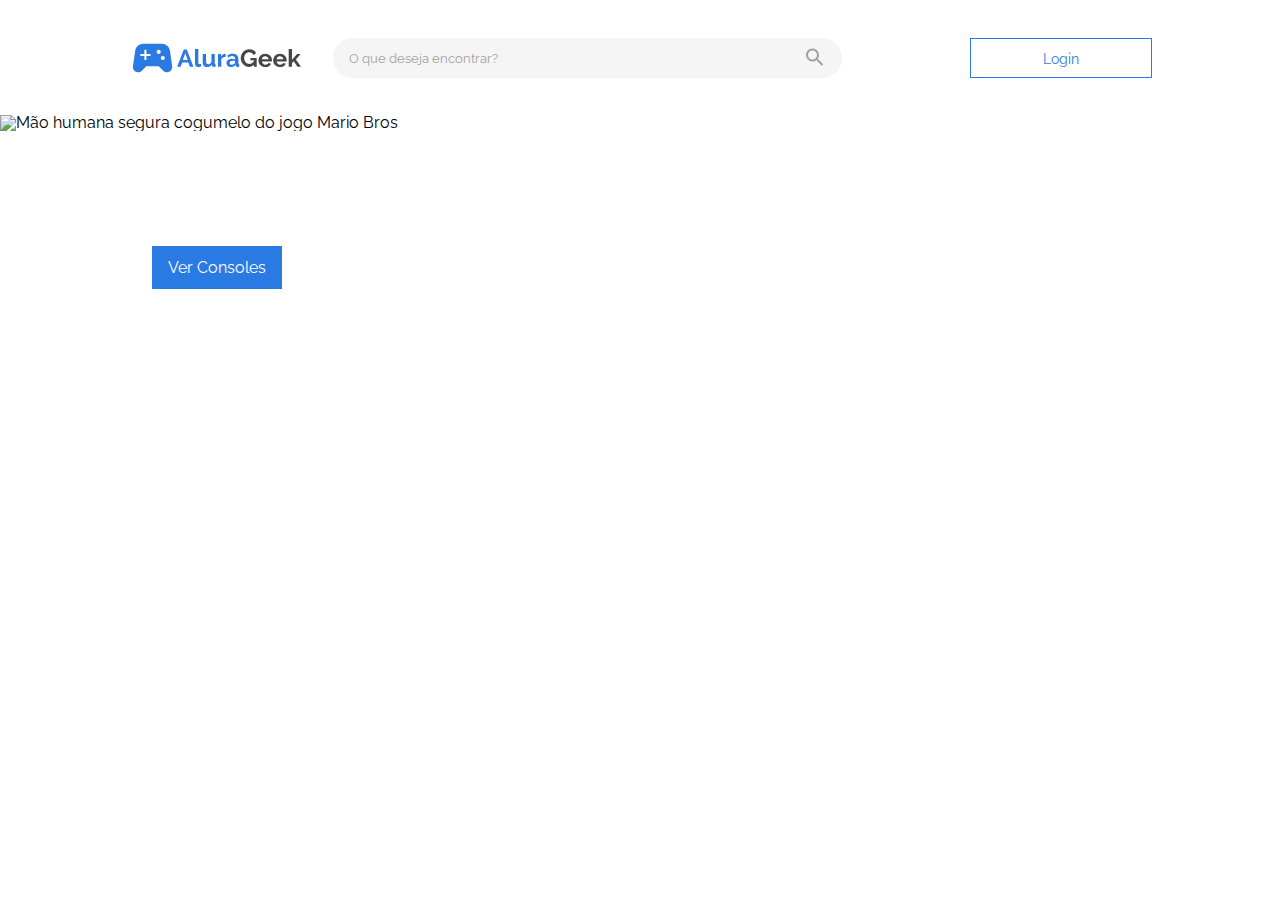
==== index.html @ 4eee3f6c "Search Bar Version 1" ====
<!DOCTYPE html>
<html lang="pt-br">
  <head>
    <meta charset="UTF-8">
    <meta http-equiv="X-UA-Compatible" content="IE=edge">
    <meta name="viewport" content="width=device-width, initial-scale=1.0">
    <style>
      @import url('https://fonts.googleapis.com/css2?family=Raleway&display=swap');
    </style>
    <link rel="stylesheet" href="./assets/css/normalize.css">
    <link rel="stylesheet" href="./assets/css/reset.css">
    <link rel="stylesheet" href="./assets/css/base.css">
    <link rel="stylesheet" href="./assets/css/header.css">
    <link rel="stylesheet" href="./assets/css/banner.css">
    <title>
      Alura Geek - Store
    </title>
  </head>
  <body>
    <header>
      <div class="container flex">
          <div class="flex logo_search-bar">
            <img class="logo" src="./assets/img/Logo.svg" alt="logo Alura Geek">
            <label for="search-bar" class="hideVisually">Barra de pesquisa</label>
            <input id="search-bar" class="search-bar" type="text" placeholder="O que deseja encontrar?">
          </div>
          <a class="login-link" href="#">Login</a>
          <button class="search-button">
            <img src="./assets/img/Icone-lupa.svg" alt="Botão pesquisar">
          </button>
      </div>
    </header>
    <main>
      <div class="container banner">
        <img class="banner-image" alt="Mão humana segura cogumelo do jogo Mario Bros">
        <div class="text-banner">
          <h1>Dezembro Promocional</h1>
          <h2>Produtos selecionados com 33% de desconto</h2>
          <a class="verConsoles-link" href="#consoles">Ver Consoles</a>
        </div>
      </div>
    </main>
  </body>
  <script src="./assets/js/banner-image.js"></script>
</html>
---- assets/css/base.css ----
:root {
  --white-100: #FFFFFF;
  --black-05: ##F5F5F5;
  --black-50: #A2A2A2;
  --black-100: #464646;
  --blue-50: #EAF2FD;
  --blue-100: #2A7AE4;
}

* {
  
  box-sizing: border-box;
  font-family: 'Raleway', sans-serif;
}

a {
  text-decoration: none;
}

.hideVisually {
  border: 0;
  clip: rect(0 0 0 0);
  height: 1px;
  margin: -1px;
  overflow: hidden;
  padding: 0;
  position: absolute;
  width: 1px;
}

*::placeholder {
  opacity: 1;
  color: #A2A2A2;
}

.flex {
  display: flex;
}

.container {
  max-width: 1440px;
  min-width: 360px;
  margin: auto;
}
---- assets/css/header.css ----
header {
  height: 70px;
}

header .container {
  justify-content: space-around;
  align-items: center;
  height: 100%;
  line-height: 100%;
}

header .logo {
  width: 100px;
  height: 28px;
}

header .login-link {
  border: 1px #2A7AE4 solid;
  width: 36%;
  max-width: 166px;
  height: 40px;
  line-height: 40px;
  font-size: 14px;
  text-align: center;
  color: #2A7AE4;
}

header .login-link:visited {
  color: #2A7AE4;
}

header .search-bar {
  display: none;
  width: 100%;
  border: 0;
  height: 40px;
  background: #F5F5F5;
  border-radius: 20px;
  padding: 0 16px;
  background-color: #F5F5F5;
  background-image: url('../img/Icone-lupa-gray.svg');
  background-repeat: no-repeat;
  background-position-x: 97%;
  background-position-y: center;
}

header .search-button {
  background-color: white;
  border: 0;
}

@media only screen and (min-width: 768px) {
  header {
    height: 115px;
  }

  header .container {
    justify-content: space-around;
  }

  div.logo_search-bar {
    width: 100%;
    justify-content: start;
    align-items: center;
    margin-left: 10%;
  }
  
  header .logo {
    margin-right: 32px;
  }
  
  header .login-link {
    margin: 0 10%;
  }
  header .search-bar {
    display: block;
  }
  
  header .search-button {
    display: none;
  }
}

@media only screen and (min-width: 992px) {
  header .logo {
    width: 176px;
    height: 50px;
  }
  
  header .login-link {
    max-width: 182px;
  }
}
---- assets/css/banner.css ----
div.banner {
  position: relative;
}
.banner-image {
  width: 100%;
  height: auto;
}

.text-banner {
  position: absolute;
  top: 40%;
  width: 90%;
  margin: 0 16px;
  color: white;
}

.text-banner h1 {
  width: 328px;
  height: 26px;
  font-style: normal;
  font-weight: 700;
  font-size: 22px;
  line-height: 26px;
  margin-bottom: 8px;
}

.text-banner h2 {
  font-weight: 600;
  font-size: 14px;
  line-height: 16px;
  margin-bottom: 25px;
}

.verConsoles-link,
.verConsoles-link:visited {
  padding: 12px 16px;
  width: 119px;
  height: 40px;
  background: #2A7AE4;
  color: #ffffff;
}

@media only screen and (min-width: 600px) {
  .text-banner {
    margin: 0 0 0 32px;
  }

  .text-banner h1 {
    width: 704px;
    height: 61px;
    font-style: normal;
    font-weight: 700;
    font-size: 52px;
    line-height: 61px;
    margin-bottom: 16px;
  }
  
  .text-banner h2 {
    width: 704px;
    height: 26px;
    font-weight: 700;
    font-size: 22px;
    line-height: 26px;
    margin-bottom: 40px;
  }
}

@media only screen and (min-width: 992px) {
  .text-banner {
    top: 10%;
    margin: 0 152px;
  }

  .text-banner h1 {
    width: 751px;
    height: 61px;    
  }
  
  .text-banner h2 {
    width: 704px;
    height: 26px;
  }
}

@media only screen and (min-width: 1300px) {
  .text-banner {
    top: 40%;
  }
}
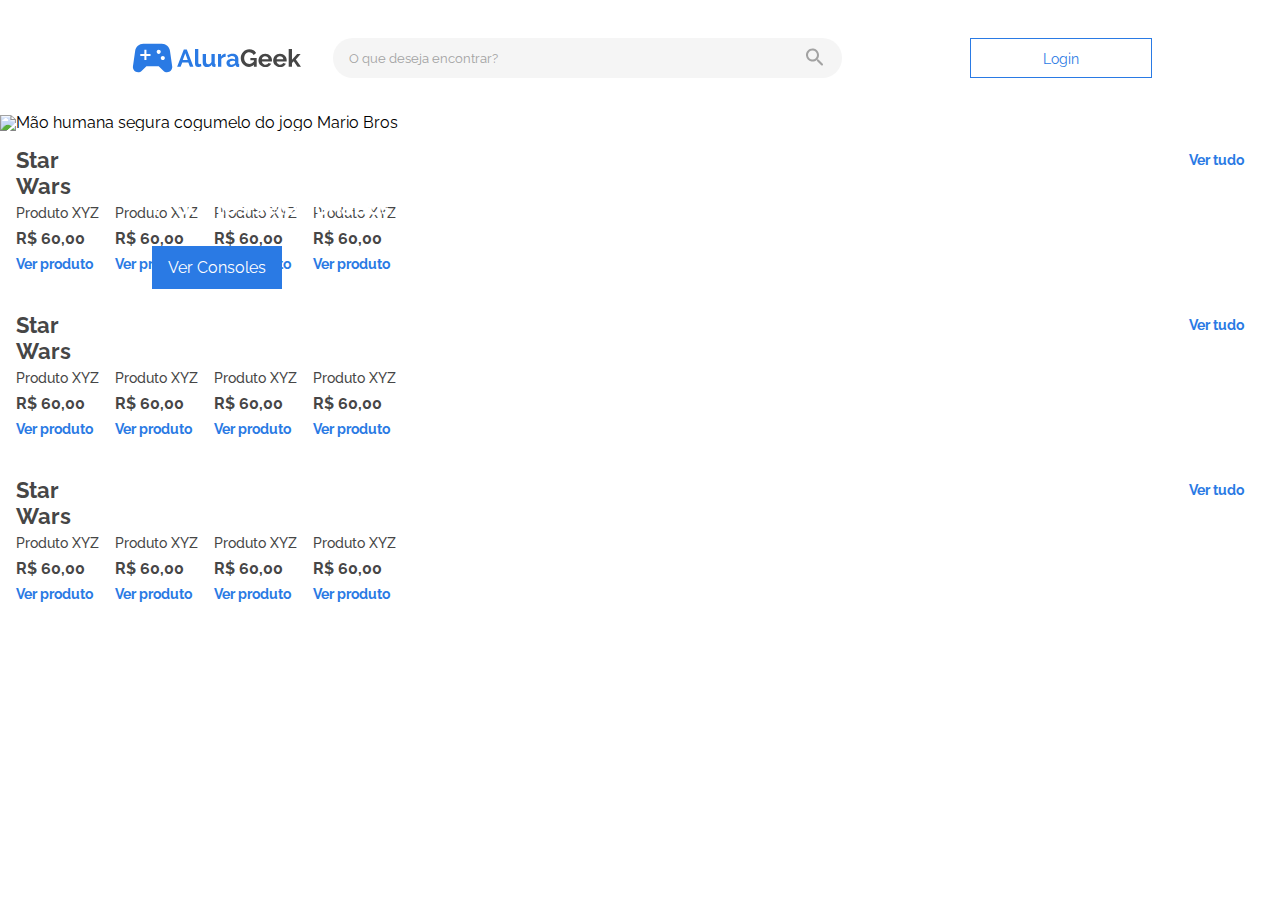
==== commit 984ac34e: "Sections 360 structure" ====
--- a/index.html
+++ b/index.html
@@ -12,6 +12,7 @@
     <link rel="stylesheet" href="./assets/css/base.css">
     <link rel="stylesheet" href="./assets/css/header.css">
     <link rel="stylesheet" href="./assets/css/banner.css">
+    <link rel="stylesheet" href="./assets/css/sections.css">
     <title>
       Alura Geek - Store
     </title>
@@ -33,12 +34,135 @@
     <main>
       <div class="container banner">
         <img class="banner-image" alt="Mão humana segura cogumelo do jogo Mario Bros">
-        <div class="text-banner">
+        <div class="text-banner" role="main">
           <h1>Dezembro Promocional</h1>
           <h2>Produtos selecionados com 33% de desconto</h2>
           <a class="verConsoles-link" href="#consoles">Ver Consoles</a>
         </div>
       </div>
+      <div class="container sections flex">
+        <section class="container">
+          <div class="flex verTudo">
+            <h3>Star Wars</h3>
+            <a href="">Ver tudo</a>
+          </div>
+          <div class="star_wars-section flex">
+            <a href="" aria-labelledby="">
+              <figure class="product">
+              <img src="./assets/img/caneca-capacete.svg" alt="">
+              <figcaption id="">Produto XYZ <span class="hideVisually">por R$60,00</span></figcaption>
+              <p class="preco">R$ 60,00</p>
+              <a href="">Ver produto</a>
+            </figure>
+            </a>
+            <a href="" aria-labelledby="">
+              <figure class="product">
+              <img src="./assets/img/caneca-capacete.svg" alt="">
+              <figcaption id="">Produto XYZ <span class="hideVisually">por R$60,00</span></figcaption>
+              <p class="preco">R$ 60,00</p>
+              <a href="">Ver produto</a>
+            </figure>
+            </a>
+            <a href="" aria-labelledby="">
+              <figure class="product">
+              <img src="./assets/img/caneca-capacete.svg" alt="">
+              <figcaption id="">Produto XYZ <span class="hideVisually">por R$60,00</span></figcaption>
+              <p class="preco">R$ 60,00</p>
+              <a href="">Ver produto</a>
+            </figure>
+            </a>
+            <a href="" aria-labelledby="">
+              <figure class="product">
+              <img src="./assets/img/caneca-capacete.svg" alt="">
+              <figcaption id="">Produto XYZ <span class="hideVisually">por R$60,00</span></figcaption>
+              <p class="preco">R$ 60,00</p>
+              <a href="">Ver produto</a>
+            </figure>
+            </a>
+          </div>
+        </section>
+        <section class="container">
+          <div class="flex verTudo">
+            <h3>Star Wars</h3>
+            <a href="">Ver tudo</a>
+          </div>
+          <div class="star_wars-section flex">
+            <a href="" aria-labelledby="">
+              <figure class="product">
+              <img src="./assets/img/caneca-capacete.svg" alt="">
+              <figcaption id="">Produto XYZ <span class="hideVisually">por R$60,00</span></figcaption>
+              <p class="preco">R$ 60,00</p>
+              <a href="">Ver produto</a>
+            </figure>
+            </a>
+            <a href="" aria-labelledby="">
+              <figure class="product">
+              <img src="./assets/img/caneca-capacete.svg" alt="">
+              <figcaption id="">Produto XYZ <span class="hideVisually">por R$60,00</span></figcaption>
+              <p class="preco">R$ 60,00</p>
+              <a href="">Ver produto</a>
+            </figure>
+            </a>
+            <a href="" aria-labelledby="">
+              <figure class="product">
+              <img src="./assets/img/caneca-capacete.svg" alt="">
+              <figcaption id="">Produto XYZ <span class="hideVisually">por R$60,00</span></figcaption>
+              <p class="preco">R$ 60,00</p>
+              <a href="">Ver produto</a>
+            </figure>
+            </a>
+            <a href="" aria-labelledby="">
+              <figure class="product">
+              <img src="./assets/img/caneca-capacete.svg" alt="">
+              <figcaption id="">Produto XYZ <span class="hideVisually">por R$60,00</span></figcaption>
+              <p class="preco">R$ 60,00</p>
+              <a href="">Ver produto</a>
+            </figure>
+            </a>
+          </div>
+        </section>
+        <section class="container">
+          <div class="flex verTudo">
+            <h3>Star Wars</h3>
+            <a href="">Ver tudo</a>
+          </div>
+          <div class="star_wars-section flex">
+            <a href="" aria-labelledby="">
+              <figure class="product">
+              <img src="./assets/img/caneca-capacete.svg" alt="">
+              <figcaption id="">Produto XYZ <span class="hideVisually">por R$60,00</span></figcaption>
+              <p class="preco">R$ 60,00</p>
+              <a href="">Ver produto</a>
+            </figure>
+            </a>
+            <a href="" aria-labelledby="">
+              <figure class="product">
+              <img src="./assets/img/caneca-capacete.svg" alt="">
+              <figcaption id="">Produto XYZ <span class="hideVisually">por R$60,00</span></figcaption>
+              <p class="preco">R$ 60,00</p>
+              <a href="">Ver produto</a>
+            </figure>
+            </a>
+            <a href="" aria-labelledby="">
+              <figure class="product">
+              <img src="./assets/img/caneca-capacete.svg" alt="">
+              <figcaption id="">Produto XYZ <span class="hideVisually">por R$60,00</span></figcaption>
+              <p class="preco">R$ 60,00</p>
+              <a href="">Ver produto</a>
+            </figure>
+            </a>
+            <a href="" aria-labelledby="">
+              <figure class="product">
+              <img src="./assets/img/caneca-capacete.svg" alt="">
+              <figcaption id="">Produto XYZ <span class="hideVisually">por R$60,00</span></figcaption>
+              <p class="preco">R$ 60,00</p>
+              <a href="">Ver produto</a>
+            </figure>
+            </a>
+          </div>
+        </section>
+
+      </div>
     </main>
   </body>
   <script src="./assets/js/banner-image.js"></script>
--- a/assets/css/sections.css
+++ b/assets/css/sections.css
@@ -0,0 +1,71 @@
+div.sections {
+  flex-direction: column;
+}
+
+section.container {
+  width: 100%;
+  padding: 16px 8px;
+}
+
+div.star_wars-section {
+  width: 100%;
+  height: fit-content;
+  flex-wrap: wrap;
+}
+
+div.verTudo {
+  padding: 0 8px;
+  justify-content: space-between;
+  align-items: center;
+}
+
+div.verTudo h3 {
+  width: 101px;
+  height: 26px;
+  font-weight: 700;
+  font-size: 22px;
+  line-height: 26px;
+  color: #464646;
+}
+
+div.verTudo a {
+padding-right: 20px;
+font-weight: 700;
+font-size: 14px;
+color: #2A7AE4;
+background-image: url('../img/blue_arrow.svg');
+background-repeat: no-repeat;
+background-position: right top;
+}
+
+figure.product {
+  margin: 8px;
+}
+
+figure.product img {
+  width: 156px;
+}
+
+figure.product figcaption {
+  font-weight: 500;
+  font-size: 14px;
+  line-height: 16px;
+  color: #464646;
+  margin-top: 8px;
+}
+
+p.preco {
+  font-weight: 700;
+  font-size: 16px;
+  line-height: 19px;
+  color: #464646;
+  margin: 8px 0;
+}
+
+figure.product a{
+  font-weight: 700;
+  font-size: 14px;
+  line-height: 16px;
+  color: #2A7AE4;
+}
+
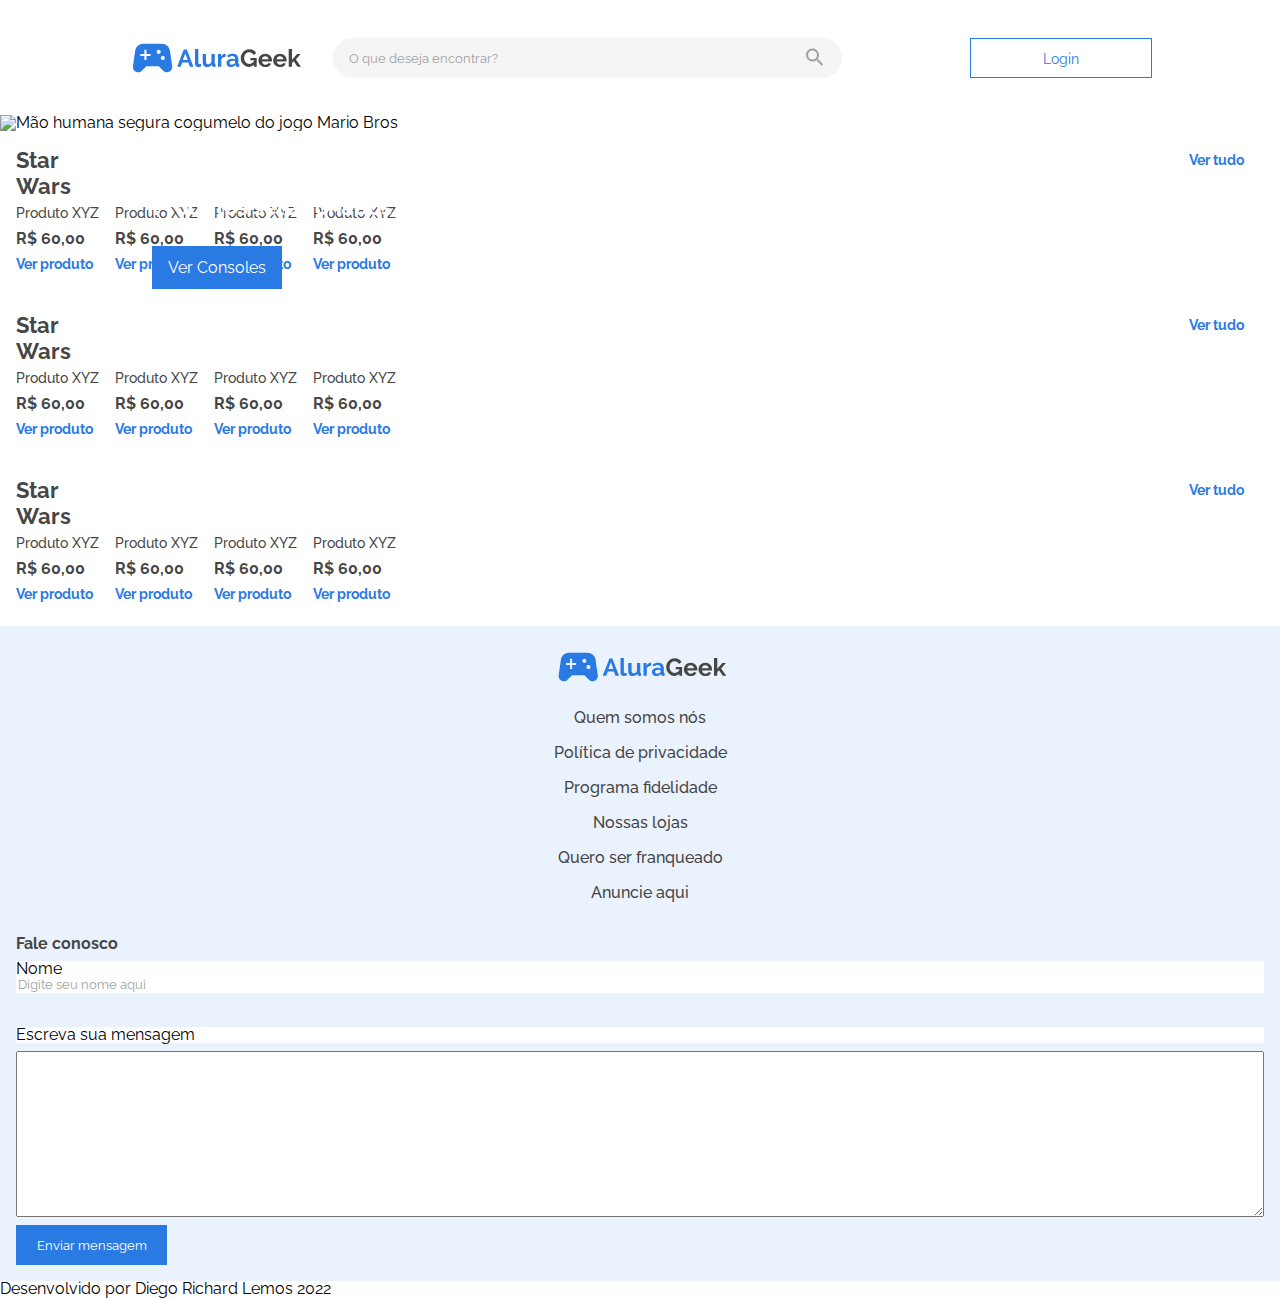
==== commit df75af70: "footer structure" ====
--- a/index.html
+++ b/index.html
@@ -13,6 +13,7 @@
     <link rel="stylesheet" href="./assets/css/header.css">
     <link rel="stylesheet" href="./assets/css/banner.css">
     <link rel="stylesheet" href="./assets/css/sections.css">
+    <link rel="stylesheet" href="./assets/css/footer.css">
     <title>
       Alura Geek - Store
     </title>
@@ -43,7 +44,7 @@
       <div class="container sections flex">
         <section class="container">
           <div class="flex verTudo">
-            <h3>Star Wars</h3>
+            <h3><span class="hideVisually">Seção</span> Star Wars</h3>
             <a href="">Ver tudo</a>
           </div>
           <div class="star_wars-section flex">
@@ -83,7 +84,7 @@
         </section>
         <section class="container">
           <div class="flex verTudo">
-            <h3>Star Wars</h3>
+            <h3><span class="hideVisually">Seção</span> Star Wars</h3>
             <a href="">Ver tudo</a>
           </div>
           <div class="star_wars-section flex">
@@ -123,7 +124,7 @@
         </section>
         <section class="container">
           <div class="flex verTudo">
-            <h3>Star Wars</h3>
+            <h3><span class="hideVisually">Seção</span> Star Wars</h3>
             <a href="">Ver tudo</a>
           </div>
           <div class="star_wars-section flex">
@@ -164,6 +165,36 @@
 
       </div>
     </main>
+    <footer class="container">
+      <div class="footer flex">
+        <div class="logo-nav flex">
+          <h3 class="hideVisually">Menu de Navegação no rodapé</h3>
+          <img class="logo-footer" src="./assets/img/Logo.svg" alt="logo Alura Geek"></img>
+          <ul class="nav-footer flex">
+            <li class="nav-footer-item">Quem somos nós</li>
+            <li class="nav-footer-item">Política de privacidade</li>
+            <li class="nav-footer-item">Programa fidelidade</li>
+            <li class="nav-footer-item">Nossas lojas</li>
+            <li class="nav-footer-item">Quero ser franqueado</li>
+            <li class="nav-footer-item">Anuncie aqui</li>
+          </ul>
+        </div>
+        <form class="contact-form flex">
+          <fieldset  class="flex">
+            <legend>Fale conosco <span class="hideVisually">preencha seu nome e sua mensagem</span></legend>
+            <label for="#contactName">Nome</label>
+            <input id="contactName" type="text" placeholder="Digite seu nome aqui">
+            <label for="#contactMessage">Escreva sua mensagem</label>
+            <textarea id="contactMessage" cols="30" rows="10"></textarea>
+            <button class="contactSubmit" type="submit">Enviar mensagem</button>
+          </fieldset>
+        </form>
+      </div>
+    </footer>
+    <div class="poweredBy">
+      Desenvolvido por Diego Richard Lemos
+      2022
+    </div>
   </body>
   <script src="./assets/js/banner-image.js"></script>
 </html>
--- a/assets/css/banner.css
+++ b/assets/css/banner.css
@@ -40,7 +40,7 @@
   color: #ffffff;
 }
 
-@media only screen and (min-width: 600px) {
+@media only screen and (min-width: 768px) {
   .text-banner {
     margin: 0 0 0 32px;
   }
--- a/assets/css/footer.css
+++ b/assets/css/footer.css
@@ -0,0 +1,86 @@
+div.footer {
+  flex-direction: column;
+  align-items: center;
+  justify-content: center;
+  padding: 16px;
+  background: #EAF2FD;
+}
+
+.logo-nav {
+  flex-direction: column;
+  align-items: center;
+  padding: 0px;
+  gap: 16px;
+}
+
+.nav-footer {
+  flex-direction: column;
+  align-items: center;
+  gap: 16px;
+  margin-bottom: 32px;
+}
+
+.nav-footer-item {
+  font-weight: 500;
+  font-size: 16px;
+  line-height: 19px;
+  text-align: center;
+  color: #464646;
+}
+
+.contact-form {
+  width: 100%;
+}
+
+div.footer fieldset {
+  width: 100%;
+  flex-direction: column;
+  align-items: flex-start;
+  padding: 0px;
+  gap: 8px;
+}
+
+div.footer fieldset legend {
+  font-weight: 700;
+  font-size: 16px;
+  line-height: 19px;
+  color: #464646;
+  margin-bottom: 8px;
+}
+
+div.footer fieldset label {
+  background-color: #ffffff;
+  width: 100%;
+  margin: 0;
+  padding: 0;
+}
+
+#contactName {
+  position: relative;
+  top: -10px;
+  width: 100%;
+  border: 0;
+  margin-top: 0;
+  margin-bottom: 16px;
+}
+
+#contactMessage {
+  width: 100%;
+}
+
+.contactSubmit{
+  color: #ffffff;
+  width: 151px;
+  height: 40px;
+  background: #2A7AE4;
+  display: flex;
+  flex-direction: row;
+  justify-content: center;
+  align-items: center;
+  border: 0;
+}
+
+.logo-footer {
+  width: 176px;
+  height: 50px;
+}
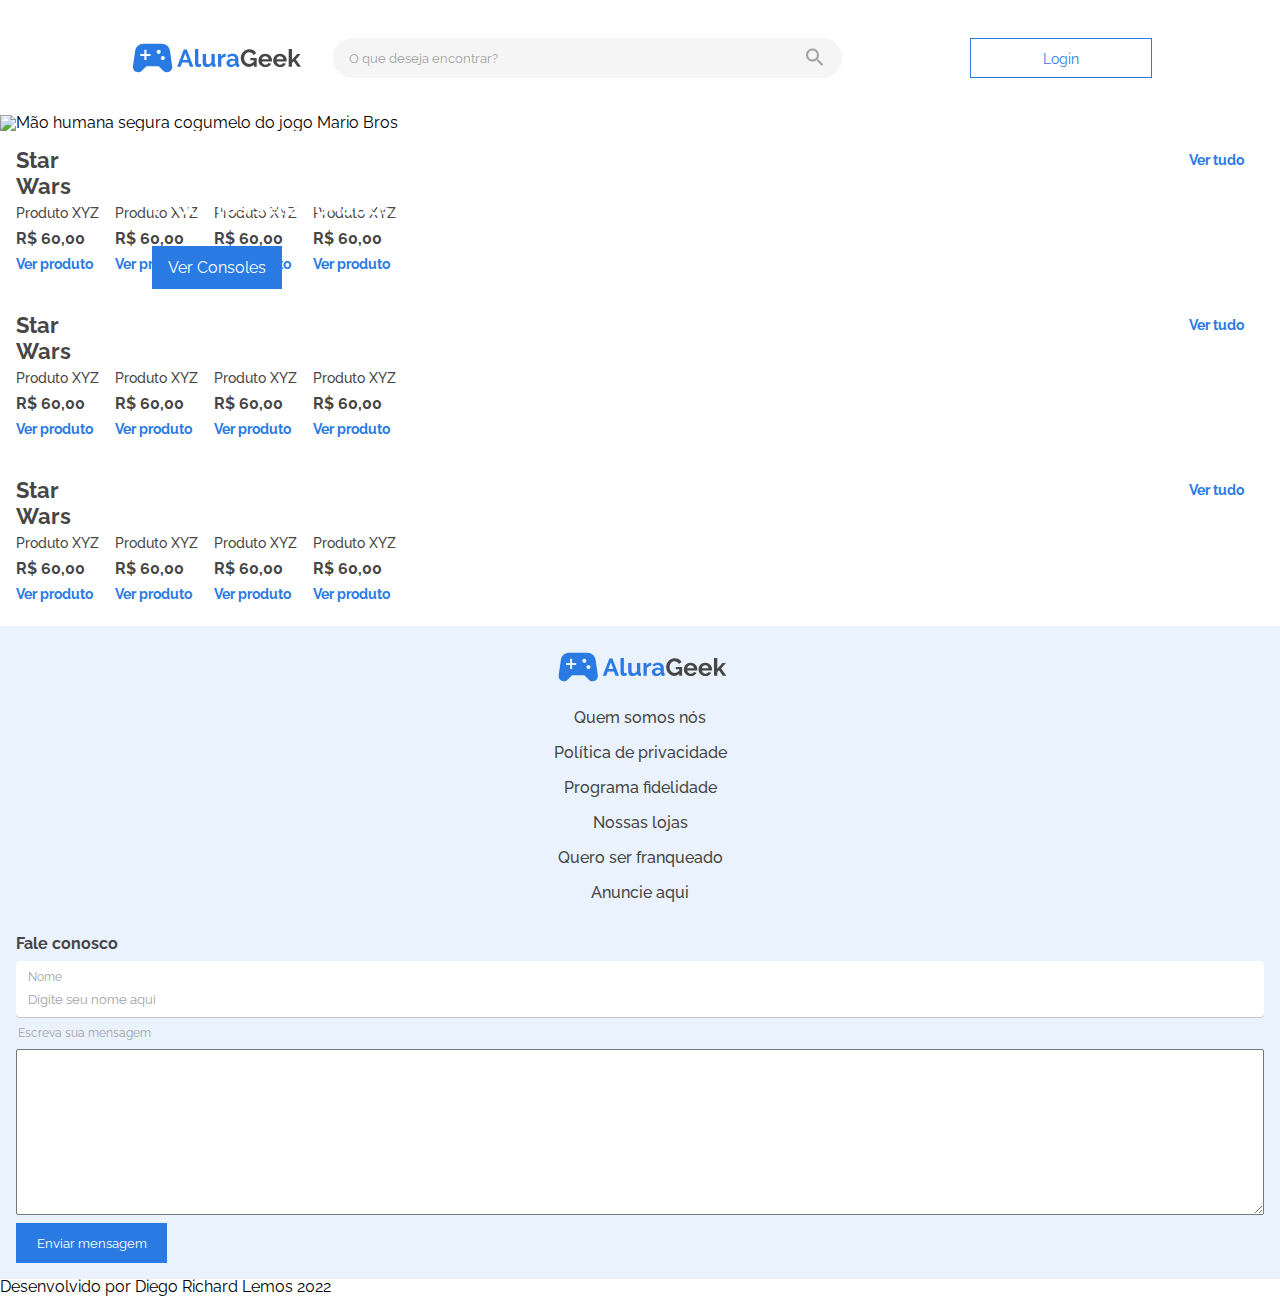
==== commit 99b5b57a: "Contact Name Style" ====
--- a/index.html
+++ b/index.html
@@ -182,8 +182,10 @@
         <form class="contact-form flex">
           <fieldset  class="flex">
             <legend>Fale conosco <span class="hideVisually">preencha seu nome e sua mensagem</span></legend>
-            <label for="#contactName">Nome</label>
-            <input id="contactName" type="text" placeholder="Digite seu nome aqui">
+            <div class="contactName flex">
+              <label for="#contactName">Nome</label>
+              <input id="contactName" type="text" placeholder="Digite seu nome aqui">
+            </div>
             <label for="#contactMessage">Escreva sua mensagem</label>
             <textarea id="contactMessage" cols="30" rows="10"></textarea>
             <button class="contactSubmit" type="submit">Enviar mensagem</button>
--- a/assets/css/footer.css
+++ b/assets/css/footer.css
@@ -48,20 +48,29 @@
   margin-bottom: 8px;
 }
 
+div.contactName {
+  flex-direction: column;
+  gap: 4px;
+  width: 100%;
+  height: 56px;
+  background-color: white;
+  padding: 8px 10px;
+  border-radius: 4px;
+  box-shadow: 0px 1px 0px 0px rgba(200,200,200,1);
+}
+
 div.footer fieldset label {
-  background-color: #ffffff;
-  width: 100%;
-  margin: 0;
-  padding: 0;
+  font-weight: 400;
+  font-size: 12px;
+  line-height: 16px;
+  color: #A2A2A2;
+  padding: 0 2px;
 }
 
 #contactName {
-  position: relative;
-  top: -10px;
   width: 100%;
-  border: 0;
-  margin-top: 0;
-  margin-bottom: 16px;
+  border: none;
+  height: 20px;
 }
 
 #contactMessage {
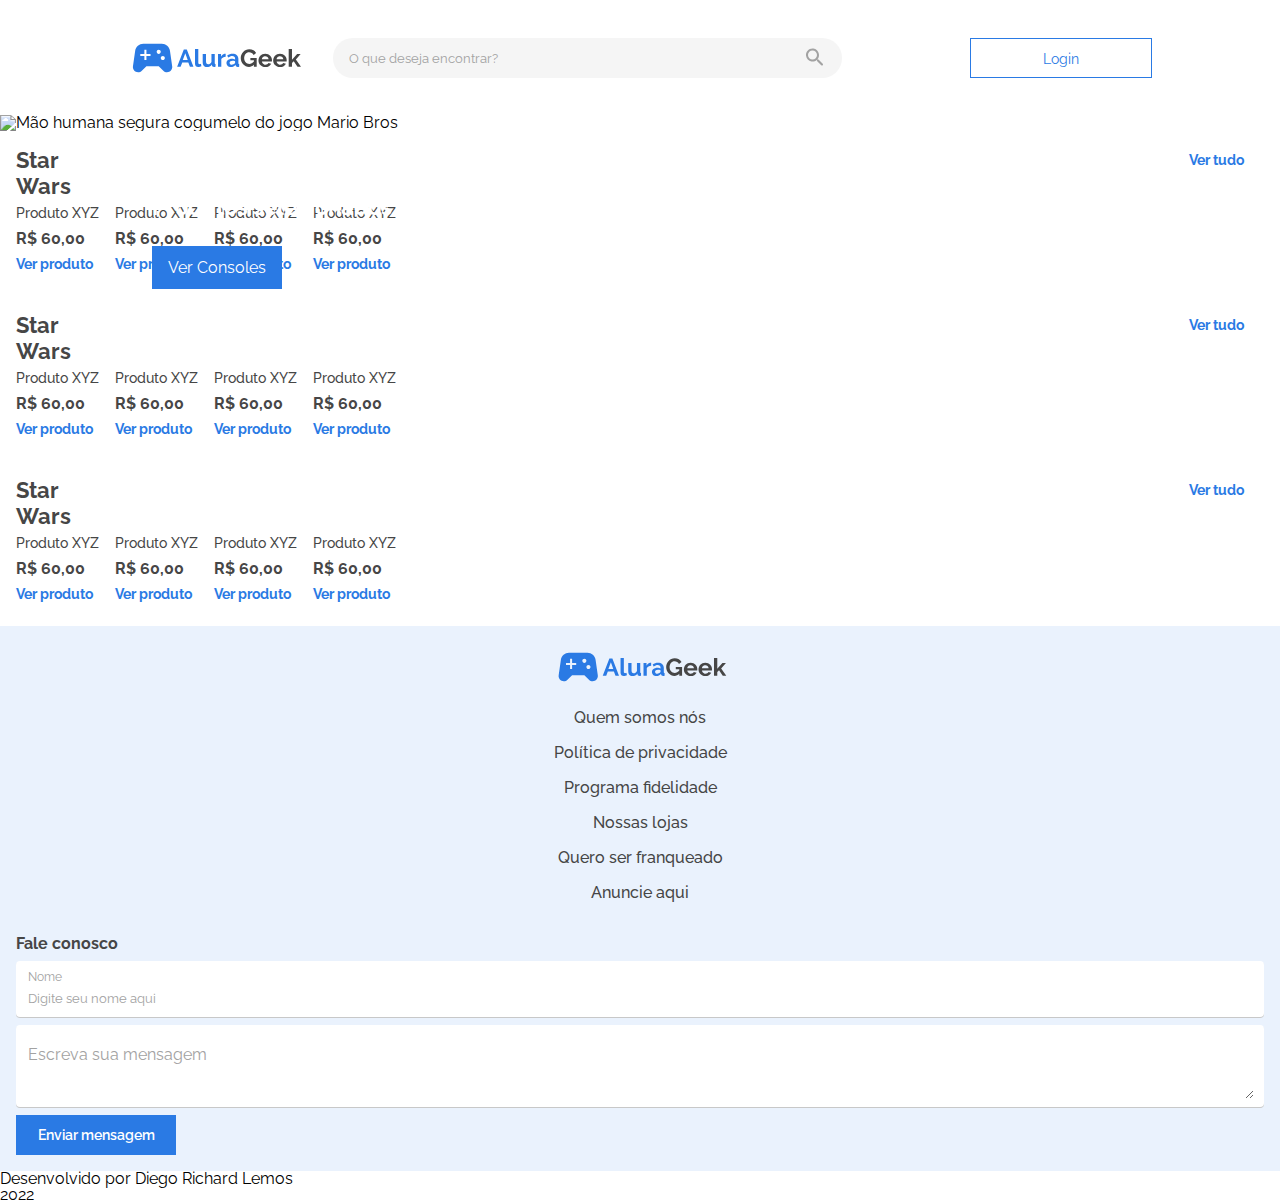
==== commit 3c7d5144: "Contact Message Style" ====
--- a/index.html
+++ b/index.html
@@ -186,16 +186,18 @@
               <label for="#contactName">Nome</label>
               <input id="contactName" type="text" placeholder="Digite seu nome aqui">
             </div>
-            <label for="#contactMessage">Escreva sua mensagem</label>
-            <textarea id="contactMessage" cols="30" rows="10"></textarea>
+            <div class="contactMessage flex">
+              <label for="#contactMessage">Escreva sua mensagem</label>
+              <textarea id="contactMessage"></textarea>
+            </div>
             <button class="contactSubmit" type="submit">Enviar mensagem</button>
           </fieldset>
         </form>
       </div>
     </footer>
     <div class="poweredBy">
-      Desenvolvido por Diego Richard Lemos
-      2022
+      <p>Desenvolvido por Diego Richard Lemos</p>
+      <p>2022</p>
     </div>
   </body>
   <script src="./assets/js/banner-image.js"></script>
--- a/assets/css/footer.css
+++ b/assets/css/footer.css
@@ -59,7 +59,7 @@
   box-shadow: 0px 1px 0px 0px rgba(200,200,200,1);
 }
 
-div.footer fieldset label {
+div.contactName label {
   font-weight: 400;
   font-size: 12px;
   line-height: 16px;
@@ -67,19 +67,36 @@
   padding: 0 2px;
 }
 
-#contactName {
-  width: 100%;
+#contactName,
+#contactMessage {
   border: none;
-  height: 20px;
-}
-
-#contactMessage {
   width: 100%;
 }
 
+div.contactMessage {
+  flex-direction: column;
+  gap: 4px;
+  width: 100%;
+  height: 82px;
+  background-color: white;
+  padding: 8px 10px;
+  border-radius: 4px;
+  box-shadow: 0px 1px 0px 0px rgba(200,200,200,1);
+}
+
+div.contactMessage label {
+  font-weight: 400;
+  font-size: 16px;
+  line-height: 20px;
+  color: #A2A2A2;
+  padding: 12px 12px 0 2px;
+}
+
+
 .contactSubmit{
   color: #ffffff;
-  width: 151px;
+  width: 160px;
+  padding: 12px 16px;
   height: 40px;
   background: #2A7AE4;
   display: flex;
@@ -87,6 +104,9 @@
   justify-content: center;
   align-items: center;
   border: 0;
+  font-weight: 600;
+  font-size: 14px;
+  line-height: 16px;
 }
 
 .logo-footer {
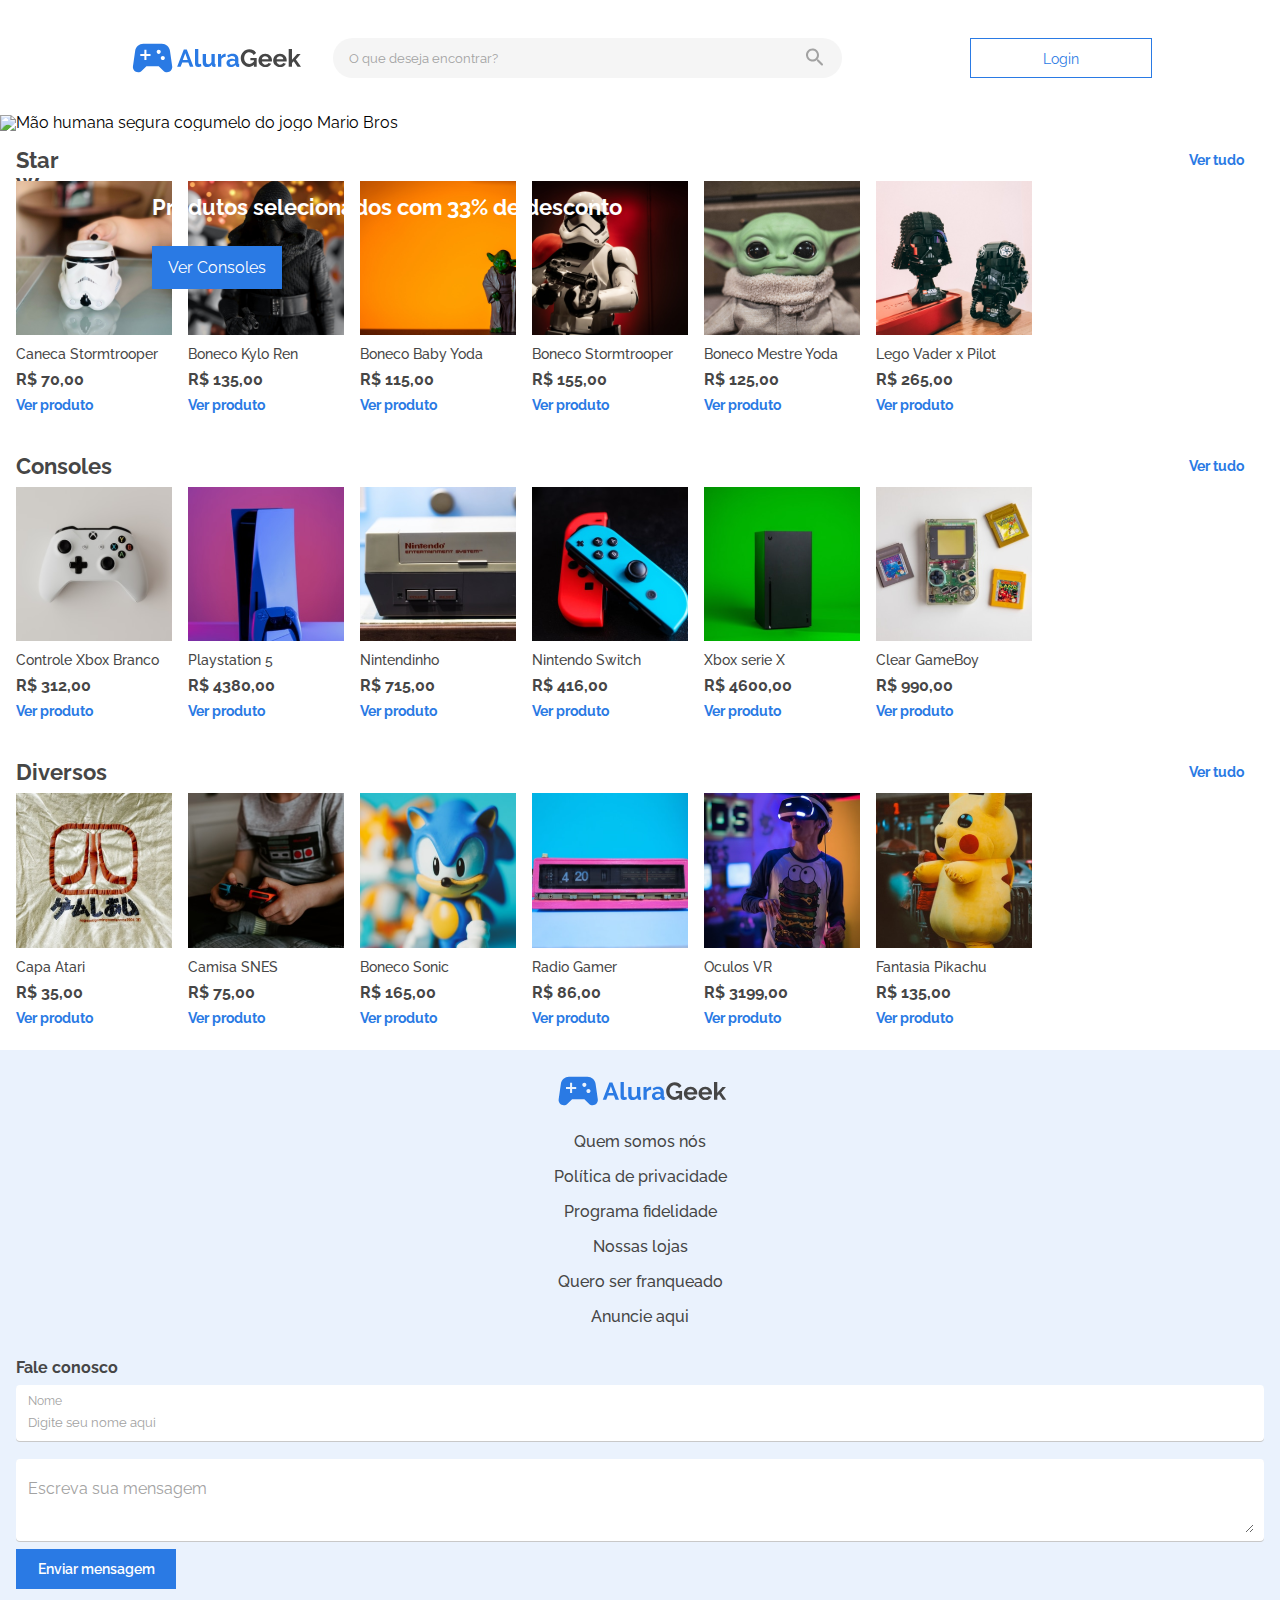
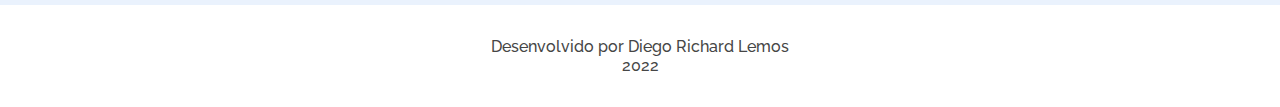
==== commit 5871c486: "Product Sections Dynamic" ====
--- a/index.html
+++ b/index.html
@@ -44,125 +44,25 @@
       <div class="container sections flex">
         <section class="container">
           <div class="flex verTudo">
-            <h3><span class="hideVisually">Seção</span> Star Wars</h3>
+            <h3><span class="hideVisually">Seção</span>Star Wars</h3>
             <a href="">Ver tudo</a>
           </div>
-          <div class="star_wars-section flex">
-            <a href="" aria-labelledby="">
-              <figure class="product">
-              <img src="./assets/img/caneca-capacete.svg" alt="">
-              <figcaption id="">Produto XYZ <span class="hideVisually">por R$60,00</span></figcaption>
-              <p class="preco">R$ 60,00</p>
-              <a href="">Ver produto</a>
-            </figure>
-            </a>
-            <a href="" aria-labelledby="">
-              <figure class="product">
-              <img src="./assets/img/caneca-capacete.svg" alt="">
-              <figcaption id="">Produto XYZ <span class="hideVisually">por R$60,00</span></figcaption>
-              <p class="preco">R$ 60,00</p>
-              <a href="">Ver produto</a>
-            </figure>
-            </a>
-            <a href="" aria-labelledby="">
-              <figure class="product">
-              <img src="./assets/img/caneca-capacete.svg" alt="">
-              <figcaption id="">Produto XYZ <span class="hideVisually">por R$60,00</span></figcaption>
-              <p class="preco">R$ 60,00</p>
-              <a href="">Ver produto</a>
-            </figure>
-            </a>
-            <a href="" aria-labelledby="">
-              <figure class="product">
-              <img src="./assets/img/caneca-capacete.svg" alt="">
-              <figcaption id="">Produto XYZ <span class="hideVisually">por R$60,00</span></figcaption>
-              <p class="preco">R$ 60,00</p>
-              <a href="">Ver produto</a>
-            </figure>
-            </a>
-          </div>
+          <div class="star_wars-section flex"></div>
         </section>
         <section class="container">
           <div class="flex verTudo">
-            <h3><span class="hideVisually">Seção</span> Star Wars</h3>
+            <h3><span class="hideVisually">Seção</span>Consoles</h3>
             <a href="">Ver tudo</a>
           </div>
-          <div class="star_wars-section flex">
-            <a href="" aria-labelledby="">
-              <figure class="product">
-              <img src="./assets/img/caneca-capacete.svg" alt="">
-              <figcaption id="">Produto XYZ <span class="hideVisually">por R$60,00</span></figcaption>
-              <p class="preco">R$ 60,00</p>
-              <a href="">Ver produto</a>
-            </figure>
-            </a>
-            <a href="" aria-labelledby="">
-              <figure class="product">
-              <img src="./assets/img/caneca-capacete.svg" alt="">
-              <figcaption id="">Produto XYZ <span class="hideVisually">por R$60,00</span></figcaption>
-              <p class="preco">R$ 60,00</p>
-              <a href="">Ver produto</a>
-            </figure>
-            </a>
-            <a href="" aria-labelledby="">
-              <figure class="product">
-              <img src="./assets/img/caneca-capacete.svg" alt="">
-              <figcaption id="">Produto XYZ <span class="hideVisually">por R$60,00</span></figcaption>
-              <p class="preco">R$ 60,00</p>
-              <a href="">Ver produto</a>
-            </figure>
-            </a>
-            <a href="" aria-labelledby="">
-              <figure class="product">
-              <img src="./assets/img/caneca-capacete.svg" alt="">
-              <figcaption id="">Produto XYZ <span class="hideVisually">por R$60,00</span></figcaption>
-              <p class="preco">R$ 60,00</p>
-              <a href="">Ver produto</a>
-            </figure>
-            </a>
-          </div>
+          <div class="consoles-section flex"></div>
         </section>
         <section class="container">
           <div class="flex verTudo">
-            <h3><span class="hideVisually">Seção</span> Star Wars</h3>
+            <h3><span class="hideVisually">Seção</span>Diversos</h3>
             <a href="">Ver tudo</a>
           </div>
-          <div class="star_wars-section flex">
-            <a href="" aria-labelledby="">
-              <figure class="product">
-              <img src="./assets/img/caneca-capacete.svg" alt="">
-              <figcaption id="">Produto XYZ <span class="hideVisually">por R$60,00</span></figcaption>
-              <p class="preco">R$ 60,00</p>
-              <a href="">Ver produto</a>
-            </figure>
-            </a>
-            <a href="" aria-labelledby="">
-              <figure class="product">
-              <img src="./assets/img/caneca-capacete.svg" alt="">
-              <figcaption id="">Produto XYZ <span class="hideVisually">por R$60,00</span></figcaption>
-              <p class="preco">R$ 60,00</p>
-              <a href="">Ver produto</a>
-            </figure>
-            </a>
-            <a href="" aria-labelledby="">
-              <figure class="product">
-              <img src="./assets/img/caneca-capacete.svg" alt="">
-              <figcaption id="">Produto XYZ <span class="hideVisually">por R$60,00</span></figcaption>
-              <p class="preco">R$ 60,00</p>
-              <a href="">Ver produto</a>
-            </figure>
-            </a>
-            <a href="" aria-labelledby="">
-              <figure class="product">
-              <img src="./assets/img/caneca-capacete.svg" alt="">
-              <figcaption id="">Produto XYZ <span class="hideVisually">por R$60,00</span></figcaption>
-              <p class="preco">R$ 60,00</p>
-              <a href="">Ver produto</a>
-            </figure>
-            </a>
-          </div>
+          <div class="diversos-section flex"></div>
         </section>
-
       </div>
     </main>
     <footer class="container">
@@ -201,4 +101,5 @@
     </div>
   </body>
   <script src="./assets/js/banner-image.js"></script>
+  <script src="./assets/js/products.js"></script>
 </html>
--- a/assets/css/sections.css
+++ b/assets/css/sections.css
@@ -7,7 +7,9 @@
   padding: 16px 8px;
 }
 
-div.star_wars-section {
+div.star_wars-section,
+div.consoles-section,
+div.diversos-section {
   width: 100%;
   height: fit-content;
   flex-wrap: wrap;
--- a/assets/css/footer.css
+++ b/assets/css/footer.css
@@ -57,6 +57,8 @@
   padding: 8px 10px;
   border-radius: 4px;
   box-shadow: 0px 1px 0px 0px rgba(200,200,200,1);
+  margin-bottom: 10px;
+
 }
 
 div.contactName label {
@@ -113,3 +115,19 @@
   width: 176px;
   height: 50px;
 }
+
+.poweredBy {
+  display: flex;
+  flex-direction: column;
+  justify-content: center;
+  align-items: center;
+  padding: 32px;
+}
+
+.poweredBy p {
+  font-weight: 500;
+  font-size: 16px;
+  line-height: 19px;
+  text-align: center;
+  color: #464646;
+}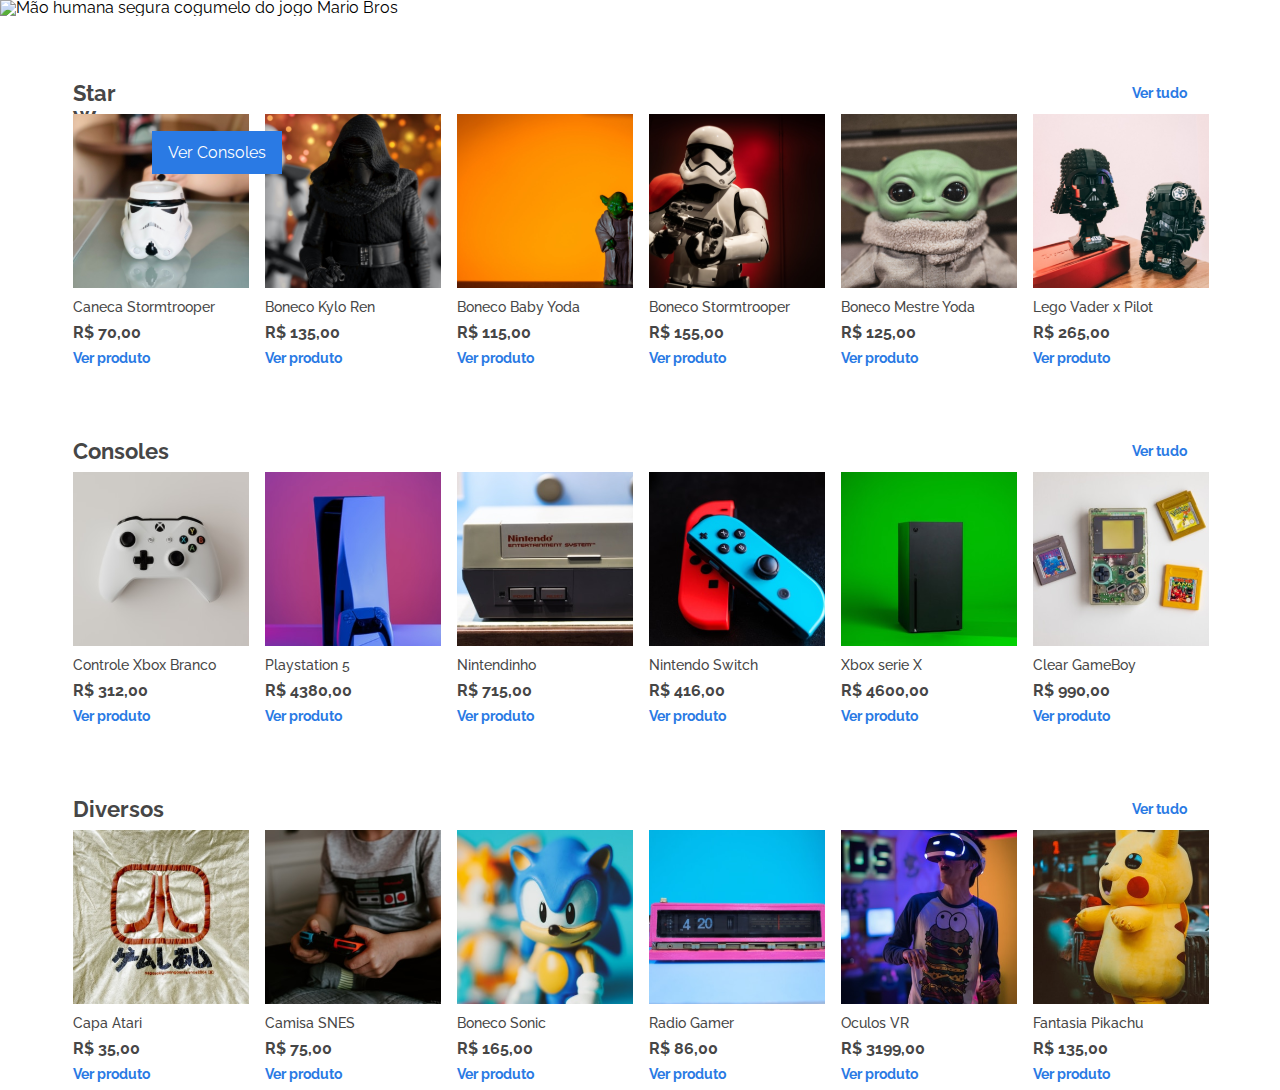
==== commit 174959c7: "header conponentized" ====
--- a/index.html
+++ b/index.html
@@ -4,9 +4,6 @@
     <meta charset="UTF-8">
     <meta http-equiv="X-UA-Compatible" content="IE=edge">
     <meta name="viewport" content="width=device-width, initial-scale=1.0">
-    <style>
-      @import url('https://fonts.googleapis.com/css2?family=Raleway&display=swap');
-    </style>
     <link rel="stylesheet" href="./assets/css/normalize.css">
     <link rel="stylesheet" href="./assets/css/reset.css">
     <link rel="stylesheet" href="./assets/css/base.css">
@@ -14,24 +11,13 @@
     <link rel="stylesheet" href="./assets/css/banner.css">
     <link rel="stylesheet" href="./assets/css/sections.css">
     <link rel="stylesheet" href="./assets/css/footer.css">
+    <script src="assets/js/htmlinclude.js"></script>
     <title>
       Alura Geek - Store
     </title>
   </head>
   <body>
-    <header>
-      <div class="container flex">
-          <div class="flex logo_search-bar">
-            <img class="logo" src="./assets/img/Logo.svg" alt="logo Alura Geek">
-            <label for="search-bar" class="hideVisually">Barra de pesquisa</label>
-            <input id="search-bar" class="search-bar" type="text" placeholder="O que deseja encontrar?">
-          </div>
-          <a class="login-link" href="#">Login</a>
-          <button class="search-button">
-            <img src="./assets/img/Icone-lupa.svg" alt="Botão pesquisar">
-          </button>
-      </div>
-    </header>
+    <include src="assets/html/header.html"></include>
     <main>
       <div class="container banner">
         <img class="banner-image" alt="Mão humana segura cogumelo do jogo Mario Bros">
@@ -65,40 +51,7 @@
         </section>
       </div>
     </main>
-    <footer class="container">
-      <div class="footer flex">
-        <div class="logo-nav flex">
-          <h3 class="hideVisually">Menu de Navegação no rodapé</h3>
-          <img class="logo-footer" src="./assets/img/Logo.svg" alt="logo Alura Geek"></img>
-          <ul class="nav-footer flex">
-            <li class="nav-footer-item">Quem somos nós</li>
-            <li class="nav-footer-item">Política de privacidade</li>
-            <li class="nav-footer-item">Programa fidelidade</li>
-            <li class="nav-footer-item">Nossas lojas</li>
-            <li class="nav-footer-item">Quero ser franqueado</li>
-            <li class="nav-footer-item">Anuncie aqui</li>
-          </ul>
-        </div>
-        <form class="contact-form flex">
-          <fieldset  class="flex">
-            <legend>Fale conosco <span class="hideVisually">preencha seu nome e sua mensagem</span></legend>
-            <div class="contactName flex">
-              <label for="#contactName">Nome</label>
-              <input id="contactName" type="text" placeholder="Digite seu nome aqui">
-            </div>
-            <div class="contactMessage flex">
-              <label for="#contactMessage">Escreva sua mensagem</label>
-              <textarea id="contactMessage"></textarea>
-            </div>
-            <button class="contactSubmit" type="submit">Enviar mensagem</button>
-          </fieldset>
-        </form>
-      </div>
-    </footer>
-    <div class="poweredBy">
-      <p>Desenvolvido por Diego Richard Lemos</p>
-      <p>2022</p>
-    </div>
+      <include src="assets/html/footer.html"></include>
   </body>
   <script src="./assets/js/banner-image.js"></script>
   <script src="./assets/js/products.js"></script>
--- a/assets/css/base.css
+++ b/assets/css/base.css
@@ -1,6 +1,12 @@
+@import url('https://fonts.googleapis.com/css2?family=Raleway:wght@400;500;600;700;800;900&display=swap');
+
+body {
+  font-family: 'Raleway', sans-serif;
+}
+
 :root {
   --white-100: #FFFFFF;
-  --black-05: ##F5F5F5;
+  --black-05: #F5F5F5;
   --black-50: #A2A2A2;
   --black-100: #464646;
   --blue-50: #EAF2FD;
@@ -8,9 +14,7 @@
 }
 
 * {
-  
   box-sizing: border-box;
-  font-family: 'Raleway', sans-serif;
 }
 
 a {
@@ -28,9 +32,13 @@
   width: 1px;
 }
 
+.displayNone {
+  display: none;
+}
+
 *::placeholder {
   opacity: 1;
-  color: #A2A2A2;
+  color: var(--black-50);
 }
 
 .flex {
@@ -41,5 +49,4 @@
   max-width: 1440px;
   min-width: 360px;
   margin: auto;
-}
-
+}--- a/assets/css/header.css
+++ b/assets/css/header.css
@@ -15,18 +15,18 @@
 }
 
 header .login-link {
-  border: 1px #2A7AE4 solid;
+  border: 1px var(--blue-100) solid;
   width: 36%;
   max-width: 166px;
   height: 40px;
   line-height: 40px;
   font-size: 14px;
   text-align: center;
-  color: #2A7AE4;
+  color: var(--blue-100);
 }
 
 header .login-link:visited {
-  color: #2A7AE4;
+  color: var(--blue-100);
 }
 
 header .search-bar {
@@ -34,10 +34,10 @@
   width: 100%;
   border: 0;
   height: 40px;
-  background: #F5F5F5;
+  background: var(--black-05);
   border-radius: 20px;
   padding: 0 16px;
-  background-color: #F5F5F5;
+  background-color: var(--black-05);
   background-image: url('../img/Icone-lupa-gray.svg');
   background-repeat: no-repeat;
   background-position-x: 97%;
@@ -64,18 +64,19 @@
     align-items: center;
     margin-left: 10%;
   }
-  
+
   header .logo {
     margin-right: 32px;
   }
-  
+
   header .login-link {
     margin: 0 10%;
   }
+
   header .search-bar {
     display: block;
   }
-  
+
   header .search-button {
     display: none;
   }
@@ -86,7 +87,7 @@
     width: 176px;
     height: 50px;
   }
-  
+
   header .login-link {
     max-width: 182px;
   }
--- a/assets/css/banner.css
+++ b/assets/css/banner.css
@@ -1,6 +1,7 @@
 div.banner {
   position: relative;
 }
+
 .banner-image {
   width: 100%;
   height: auto;
@@ -36,8 +37,8 @@
   padding: 12px 16px;
   width: 119px;
   height: 40px;
-  background: #2A7AE4;
-  color: #ffffff;
+  background: var(--blue-100);
+  color: var(--white-100);
 }
 
 @media only screen and (min-width: 768px) {
@@ -54,7 +55,7 @@
     line-height: 61px;
     margin-bottom: 16px;
   }
-  
+
   .text-banner h2 {
     width: 704px;
     height: 26px;
@@ -73,9 +74,9 @@
 
   .text-banner h1 {
     width: 751px;
-    height: 61px;    
+    height: 61px;
   }
-  
+
   .text-banner h2 {
     width: 704px;
     height: 26px;
--- a/assets/css/sections.css
+++ b/assets/css/sections.css
@@ -1,10 +1,13 @@
 div.sections {
   flex-direction: column;
+  margin: 0 auto;
+  max-width: 360px;
 }
 
 section.container {
   width: 100%;
   padding: 16px 8px;
+  margin: 0 auto;
 }
 
 div.star_wars-section,
@@ -19,6 +22,7 @@
   padding: 0 8px;
   justify-content: space-between;
   align-items: center;
+  margin: 0 auto;
 }
 
 div.verTudo h3 {
@@ -27,17 +31,17 @@
   font-weight: 700;
   font-size: 22px;
   line-height: 26px;
-  color: #464646;
+  color: var(--black-100);
 }
 
 div.verTudo a {
-padding-right: 20px;
-font-weight: 700;
-font-size: 14px;
-color: #2A7AE4;
-background-image: url('../img/blue_arrow.svg');
-background-repeat: no-repeat;
-background-position: right top;
+  padding-right: 20px;
+  font-weight: 700;
+  font-size: 14px;
+  color: var(--blue-100);
+  background-image: url('../img/blue_arrow.svg');
+  background-repeat: no-repeat;
+  background-position: right top;
 }
 
 figure.product {
@@ -52,7 +56,7 @@
   font-weight: 500;
   font-size: 14px;
   line-height: 16px;
-  color: #464646;
+  color: var(--black-100);
   margin-top: 8px;
 }
 
@@ -60,14 +64,51 @@
   font-weight: 700;
   font-size: 16px;
   line-height: 19px;
-  color: #464646;
+  color: var(--black-100);
   margin: 8px 0;
 }
 
-figure.product a{
+figure.product a {
   font-weight: 700;
   font-size: 14px;
   line-height: 16px;
-  color: #2A7AE4;
+  color: var(--blue-100);
 }
 
+@media only screen and (min-width: 720px) {
+
+  div.sections {
+    max-width: 720px;
+  }
+
+  section.container {
+    padding: 0;
+    margin: 64px auto 0 auto;
+    flex-wrap: nowrap;
+
+  }
+
+  figure.product img {
+    width: 164px;
+  }
+
+  footer.container {
+    margin-top: 64px;
+  }
+}
+
+@media only screen and (min-width: 1150px) {
+  div.sections {
+    max-width: 1150px;
+  }
+
+  div.star_wars-section,
+  div.consoles-section,
+  div.diversos-section {
+    flex-wrap: nowrap;
+  }
+
+  figure.product img {
+    width: 176px;
+  }
+}--- a/assets/css/footer.css
+++ b/assets/css/footer.css
@@ -3,7 +3,7 @@
   align-items: center;
   justify-content: center;
   padding: 16px;
-  background: #EAF2FD;
+  background: var(--blue-50);
 }
 
 .logo-nav {
@@ -25,11 +25,12 @@
   font-size: 16px;
   line-height: 19px;
   text-align: center;
-  color: #464646;
+  color: var(--black-100);
 }
 
 .contact-form {
   width: 100%;
+  max-width: 434px;
 }
 
 div.footer fieldset {
@@ -44,7 +45,7 @@
   font-weight: 700;
   font-size: 16px;
   line-height: 19px;
-  color: #464646;
+  color: var(--black-100);
   margin-bottom: 8px;
 }
 
@@ -56,7 +57,7 @@
   background-color: white;
   padding: 8px 10px;
   border-radius: 4px;
-  box-shadow: 0px 1px 0px 0px rgba(200,200,200,1);
+  box-shadow: 0px 1px 0px 0px rgba(200, 200, 200, 1);
   margin-bottom: 10px;
 
 }
@@ -65,7 +66,7 @@
   font-weight: 400;
   font-size: 12px;
   line-height: 16px;
-  color: #A2A2A2;
+  color: var(--black-50);
   padding: 0 2px;
 }
 
@@ -83,24 +84,24 @@
   background-color: white;
   padding: 8px 10px;
   border-radius: 4px;
-  box-shadow: 0px 1px 0px 0px rgba(200,200,200,1);
+  box-shadow: 0px 1px 0px 0px rgba(200, 200, 200, 1);
 }
 
 div.contactMessage label {
   font-weight: 400;
   font-size: 16px;
   line-height: 20px;
-  color: #A2A2A2;
+  color: var(--black-50);
   padding: 12px 12px 0 2px;
 }
 
 
-.contactSubmit{
-  color: #ffffff;
+.contactSubmit {
+  color: var(--white-100);
   width: 160px;
   padding: 12px 16px;
   height: 40px;
-  background: #2A7AE4;
+  background: var(--blue-100);
   display: flex;
   flex-direction: row;
   justify-content: center;
@@ -129,5 +130,58 @@
   font-size: 16px;
   line-height: 19px;
   text-align: center;
-  color: #464646;
+  color: var(--black-100);
+}
+
+@media only screen and (min-width: 700px) {
+  div.footer {
+    flex-direction: row;
+    justify-content: space-between;
+    padding: 32px;
+    align-items: flex-start;
+  }
+
+  .nav-footer {
+    align-items: flex-start;
+  }
+}
+
+@media only screen and (min-width: 900px) {
+  div.footer {
+    padding: 64px 0;
+    justify-content: space-evenly;
+  }
+
+  .logo-nav {
+    flex-direction: row;
+    align-items: flex-start;
+    justify-content: space-evenly;
+    width: 50%;
+    max-width: 50%;
+  }
+
+  .contact-form {
+    width: 40%;
+    max-width: 40%;
+  }
+}
+
+@media only screen and (min-width: 1300px) {
+  div.footer {
+    padding: 64px 0;
+    justify-content: space-evenly;
+  }
+
+  .logo-nav {
+    flex-direction: row;
+    align-items: flex-start;
+    justify-content: space-around;
+    width: 50%;
+    max-width: 50%;
+  }
+
+  .contact-form {
+    width: 40%;
+    max-width: 40%;
+  }
 }